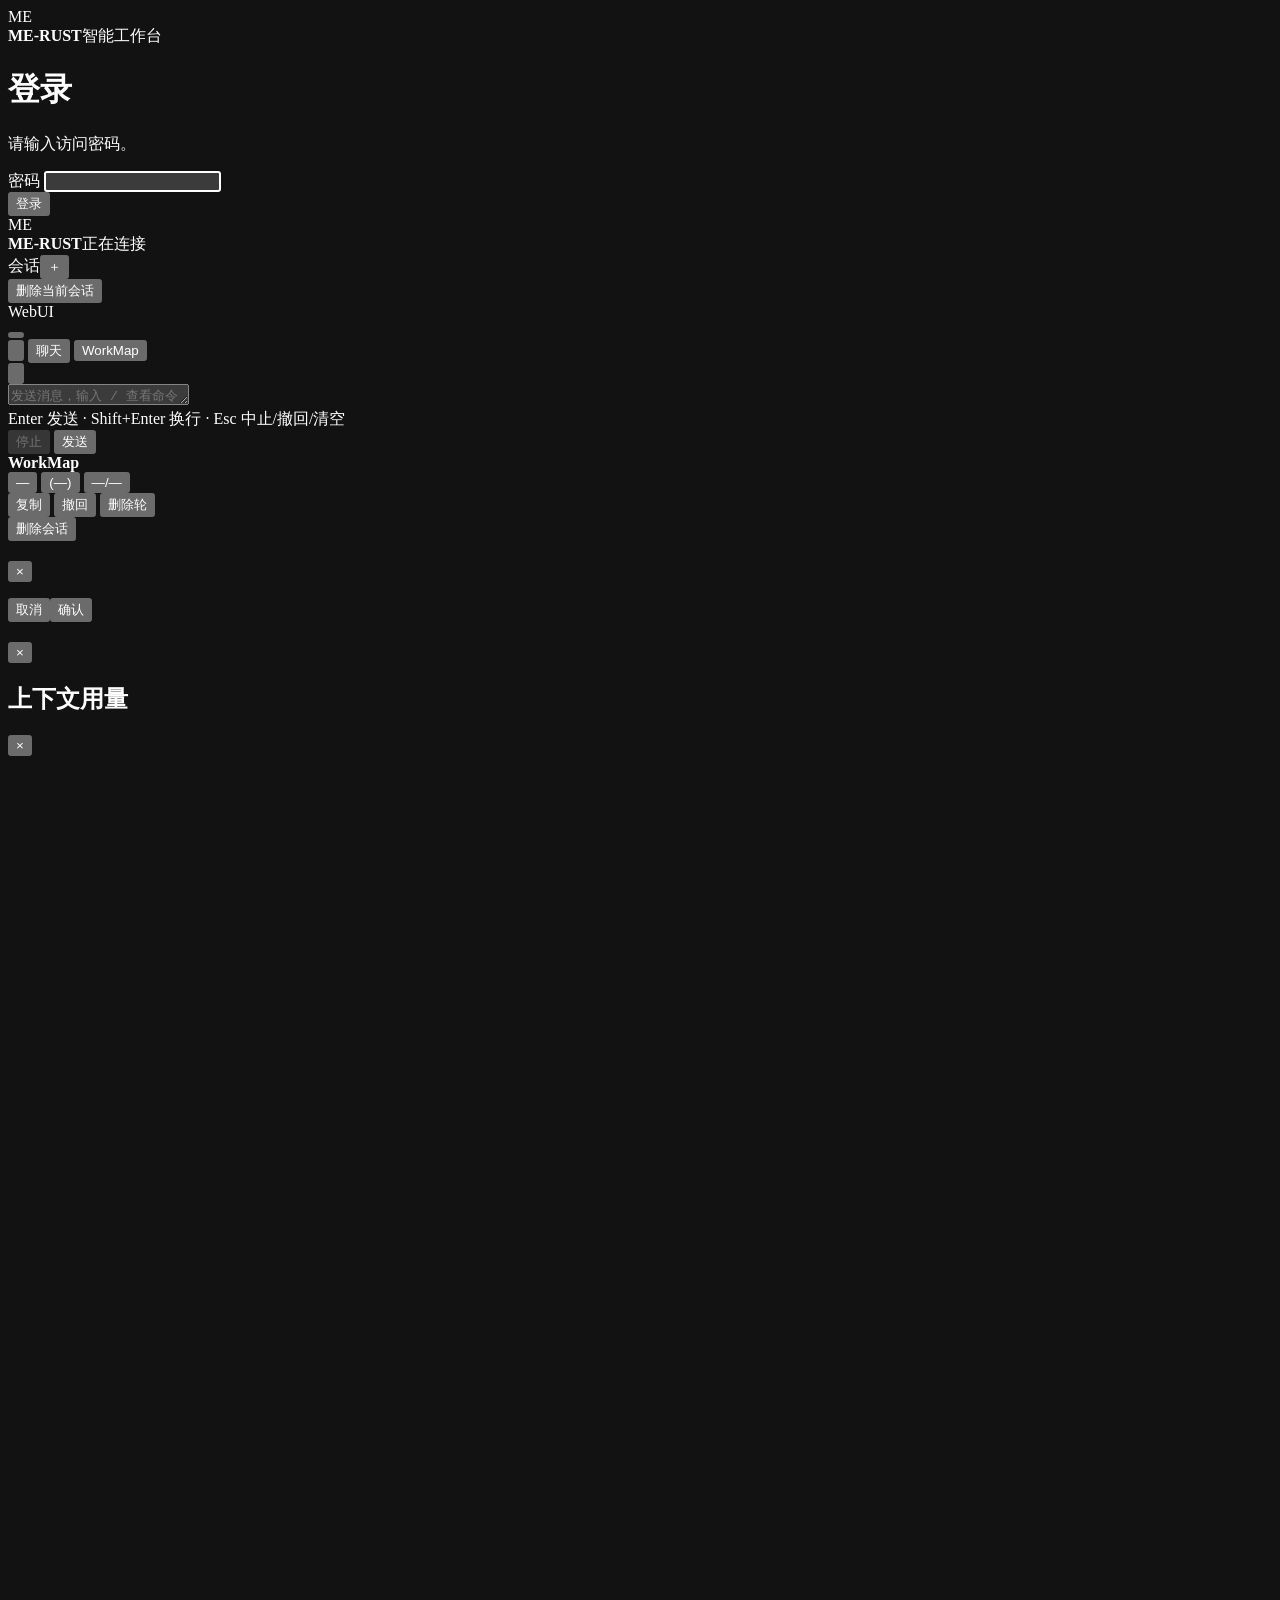
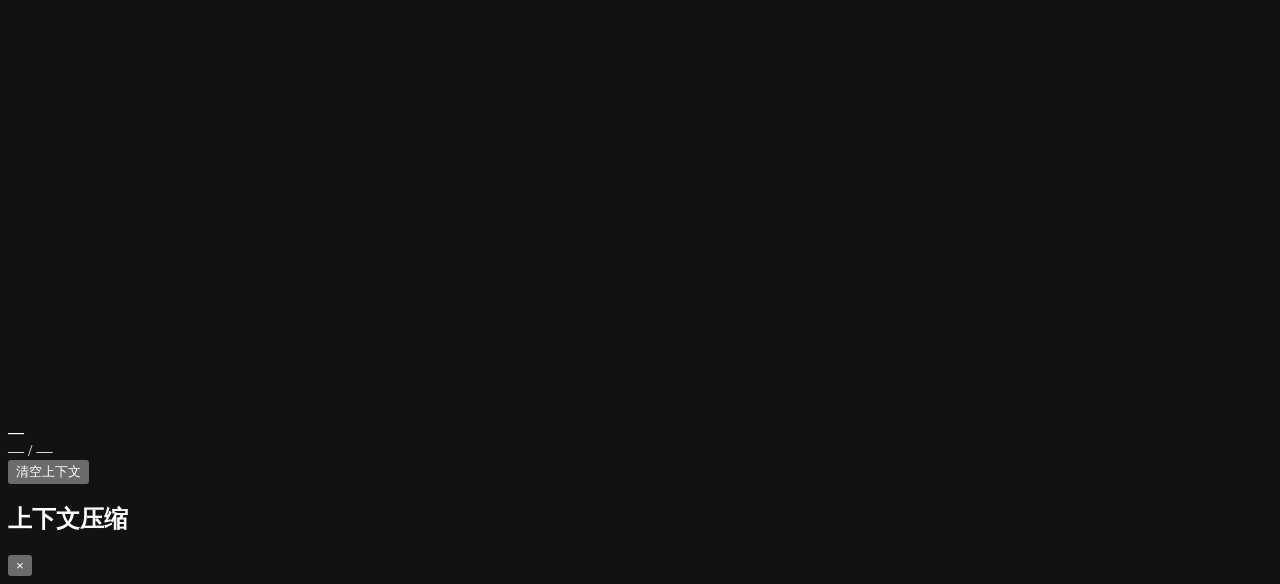
==== src/webui/index.html @ c1c69207 "v0.0.261: exclude local experiments from public repository" ====
<!doctype html>
<html lang="zh-CN">
<head>
  <meta charset="utf-8">
  <meta name="viewport" content="width=device-width,initial-scale=1,viewport-fit=cover,interactive-widget=resizes-content">
  <meta name="color-scheme" content="dark">
  <title>ME-RUST</title>
  <link rel="stylesheet" href="/style.css">
</head>
<body>
  <main id="login-screen" class="login-screen hidden">
    <form id="login-form" class="login-card">
      <div class="login-brand"><div class="brand-mark">ME</div><div><strong>ME-RUST</strong><span>智能工作台</span></div></div>
      <h1>登录</h1>
      <p>请输入访问密码。</p>
      <label for="login-password">密码</label>
      <input id="login-password" type="password" autocomplete="current-password" autofocus required>
      <div id="login-error" class="login-error" aria-live="polite"></div>
      <button id="login-submit" class="primary-button" type="submit">登录</button>
    </form>
  </main>

  <div id="app" class="app-shell hidden">
    <aside class="sidebar">
      <header class="brand">
        <div class="brand-mark">ME</div>
        <div><strong>ME-RUST</strong><span id="connection-label">正在连接</span></div>
      </header>
      <div class="sidebar-heading"><span>会话</span><button id="add-agent" title="新建会话">＋</button></div>
      <nav id="agent-list" class="agent-list"></nav>
      <button id="mobile-delete-agent" class="mobile-sidebar-delete" type="button">删除当前会话</button>
      <footer id="environment-footer" class="sidebar-footer">WebUI</footer>
    </aside>
    <button id="mobile-sidebar-backdrop" class="mobile-sidebar-backdrop" type="button" aria-label="关闭会话列表"></button>

    <main class="workspace">
      <nav id="view-tabs" class="view-tabs">
        <button id="mobile-sidebar-toggle" class="mobile-sidebar-toggle" type="button" aria-label="打开会话列表" aria-expanded="false">
          <svg viewBox="0 0 24 24" aria-hidden="true"><path d="M4 6h16M4 12h16M4 18h16"/></svg>
        </button>
        <button data-view="chat" class="active">聊天</button>
        <button data-view="workmap">WorkMap</button>
        <span id="terminal-tabs"></span>
      </nav>

      <section id="chat-view" class="view active">
        <div id="transcript" class="transcript"></div>
        <div class="scroll-to-bottom-anchor">
          <button id="scroll-to-bottom" class="scroll-to-bottom hidden" type="button" aria-label="滚动到最新消息" title="滚动到最新消息">
            <svg viewBox="0 0 24 24" aria-hidden="true"><path d="m6 9 6 6 6-6"/></svg>
          </button>
        </div>
        <div id="objective-summary" class="objective-summary hidden"></div>
        <div id="composer-shell" class="composer-shell">
          <div id="slash-menu" class="slash-menu hidden"></div>
          <textarea id="prompt-input" rows="1" placeholder="发送消息，输入 / 查看命令"></textarea>
          <div class="composer-actions">
            <span id="input-hint">Enter 发送 · Shift+Enter 换行 · Esc 中止/撤回/清空</span>
            <div class="composer-buttons">
              <button id="stop-generation" class="composer-button stop-button" type="button" disabled>停止</button>
              <button id="send-prompt" class="primary-button composer-button" type="button">发送</button>
            </div>
          </div>
        </div>
      </section>

      <section id="workmap-view" class="view">
        <div class="view-toolbar">
          <div><strong>WorkMap</strong><span id="workmap-count"></span></div>
        </div>
        <div id="workmap-content" class="document-view"></div>
      </section>

      <section id="terminal-view" class="view terminal-view">
        <div id="terminal-message" class="terminal-message hidden"></div>
        <div id="terminal-screen" class="terminal-screen"></div>
      </section>

      <footer id="statusbar" class="statusbar">
        <span class="status-primary">
          <span id="api-spinner"></span>
          <button id="status-model-trigger" class="status-selector status-model-selector" type="button" aria-haspopup="dialog" title="切换模型"><span id="status-model">—</span></button>
          <button id="status-effort-trigger" class="status-selector status-effort" type="button" aria-haspopup="dialog" title="切换推理强度">(<span id="status-effort">—</span>)</button>
          <span id="status-live-tokens" class="status-live-tokens"></span>
        </span>
        <button id="status-context-trigger" class="status-selector status-context-selector" type="button" aria-haspopup="dialog" aria-expanded="false" title="查看上下文用量"><span id="status-context">—/—</span></button>
      </footer>
    </main>
  </div>

  <div id="user-message-menu" class="user-message-menu hidden" role="menu">
    <button id="copy-user-message" type="button" role="menuitem">复制</button>
    <button id="rewind-user-message" class="danger" type="button" role="menuitem">撤回</button>
    <button id="delete-user-turn" class="danger" type="button" role="menuitem">删除轮</button>
  </div>

  <div id="agent-menu" class="agent-menu hidden" role="menu">
    <button id="delete-agent-menu" class="danger" type="button" role="menuitem">删除会话</button>
  </div>

  <div id="modal-backdrop" class="modal-backdrop hidden">
    <div class="modal" role="dialog" aria-modal="true">
      <header><h2 id="modal-title"></h2><button id="modal-close" aria-label="关闭">×</button></header>
      <p id="modal-description"></p>
      <div id="modal-content" class="modal-content"></div>
      <footer><button id="modal-cancel" class="ghost-button">取消</button><button id="modal-confirm" class="primary-button">确认</button></footer>
    </div>
  </div>

  <div id="choice-drawer-backdrop" class="drawer-backdrop hidden">
    <section class="choice-drawer" role="dialog" aria-modal="true" aria-labelledby="choice-drawer-title">
      <header><h2 id="choice-drawer-title"></h2><button id="choice-drawer-close" type="button" aria-label="关闭">×</button></header>
      <p id="choice-drawer-description"></p>
      <div id="choice-drawer-content" class="drawer-content"></div>
    </section>
  </div>

  <div id="context-drawer-backdrop" class="drawer-backdrop hidden">
    <section class="choice-drawer context-drawer" role="dialog" aria-modal="true" aria-labelledby="context-drawer-title">
      <header><h2 id="context-drawer-title">上下文用量</h2><button id="context-drawer-close" type="button" aria-label="关闭">×</button></header>
      <div class="context-drawer-content">
        <div class="context-ring-wrap">
          <svg id="context-ring" class="context-ring" viewBox="0 0 180 180" role="img" aria-label="上下文分类用量环形图"></svg>
          <strong id="context-percent" class="context-percent">—</strong>
        </div>
        <div id="context-usage-text" class="context-usage-text">— / —</div>
        <div id="context-breakdown" class="context-breakdown"></div>
      </div>
      <footer><button id="context-clear" class="ghost-button danger context-clear" type="button">清空上下文</button></footer>
    </section>
  </div>

  <div id="compact-summary-backdrop" class="modal-backdrop hidden">
    <section class="modal compact-summary-modal" role="dialog" aria-modal="true" aria-labelledby="compact-summary-title">
      <header><h2 id="compact-summary-title">上下文压缩</h2><button id="compact-summary-close" type="button" aria-label="关闭">×</button></header>
      <div id="compact-summary-content" class="modal-content markdown compact-summary-content"></div>
    </section>
  </div>

  <div id="toast-region" class="toast-region" aria-live="polite"></div>
  <script src="/markdown-it.js"></script>
  <script src="/markdown.js"></script>
  <script src="/app.js"></script>
</body>
</html>
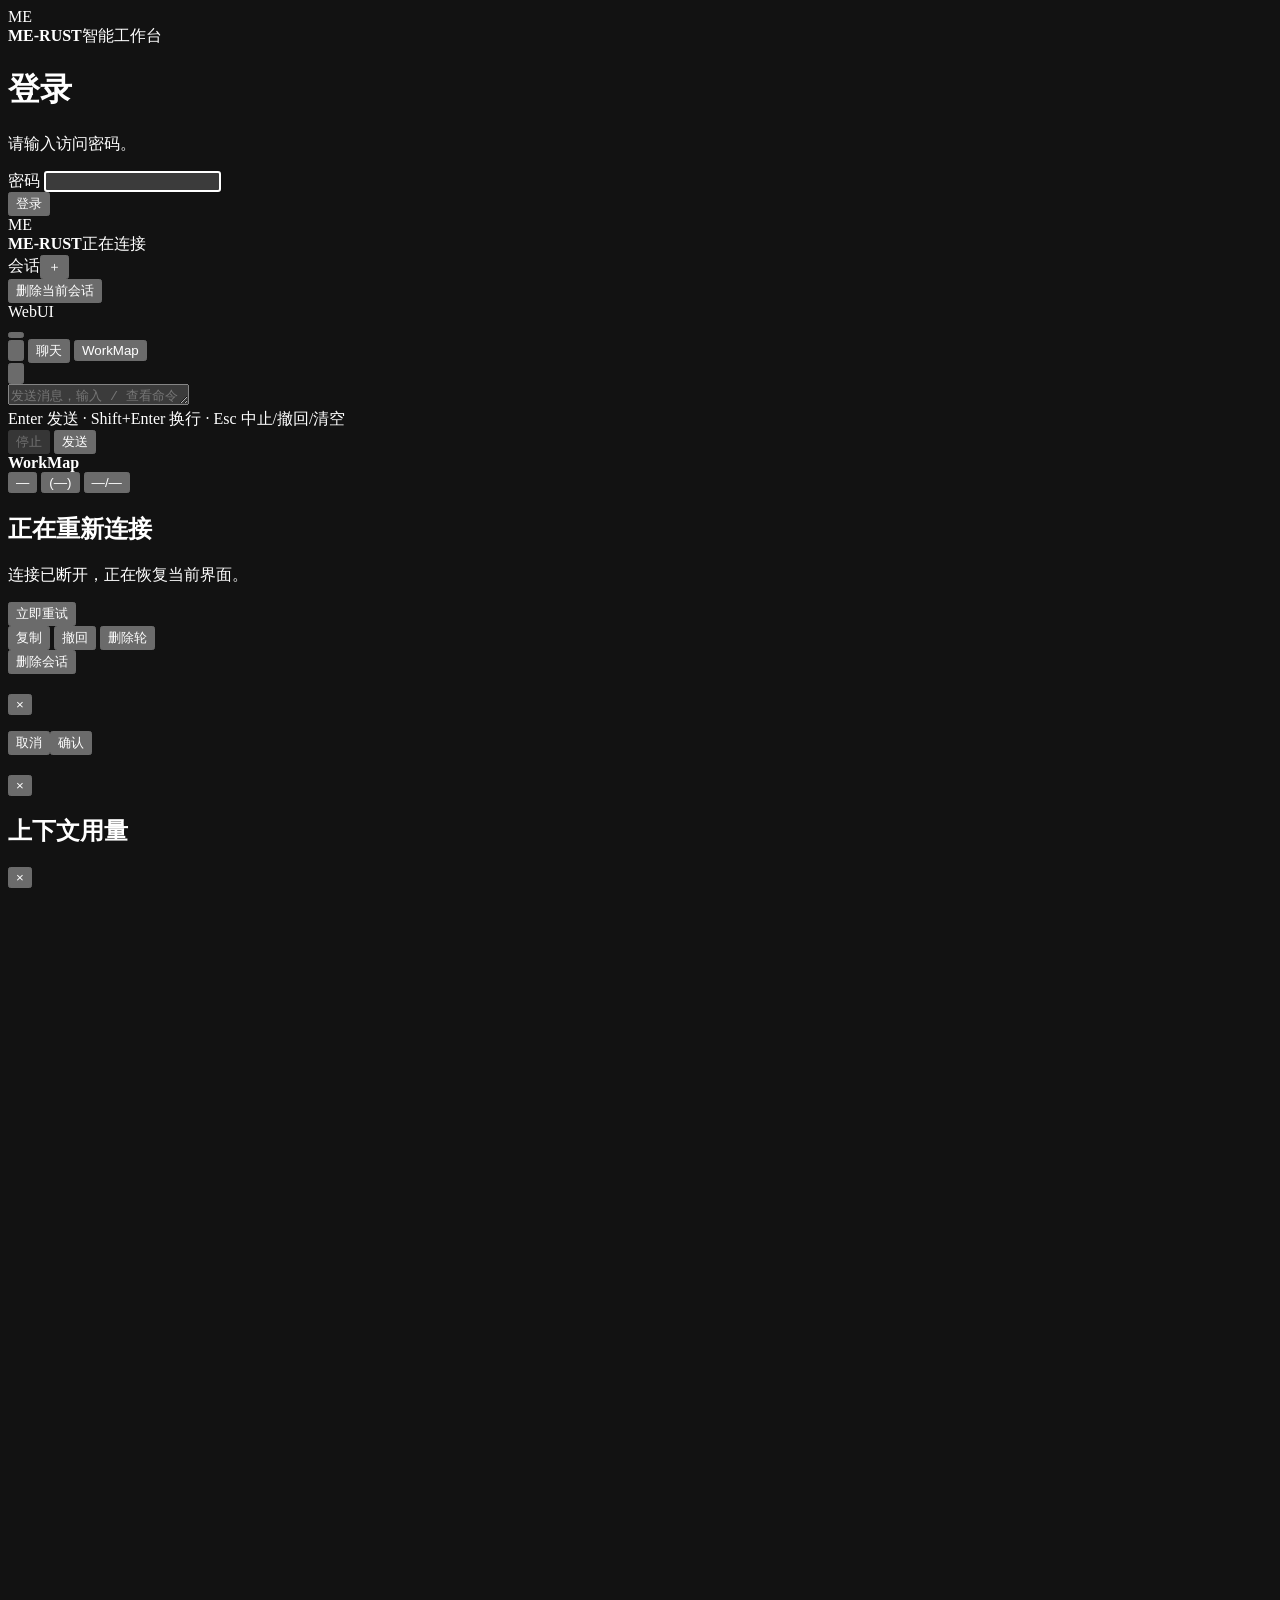
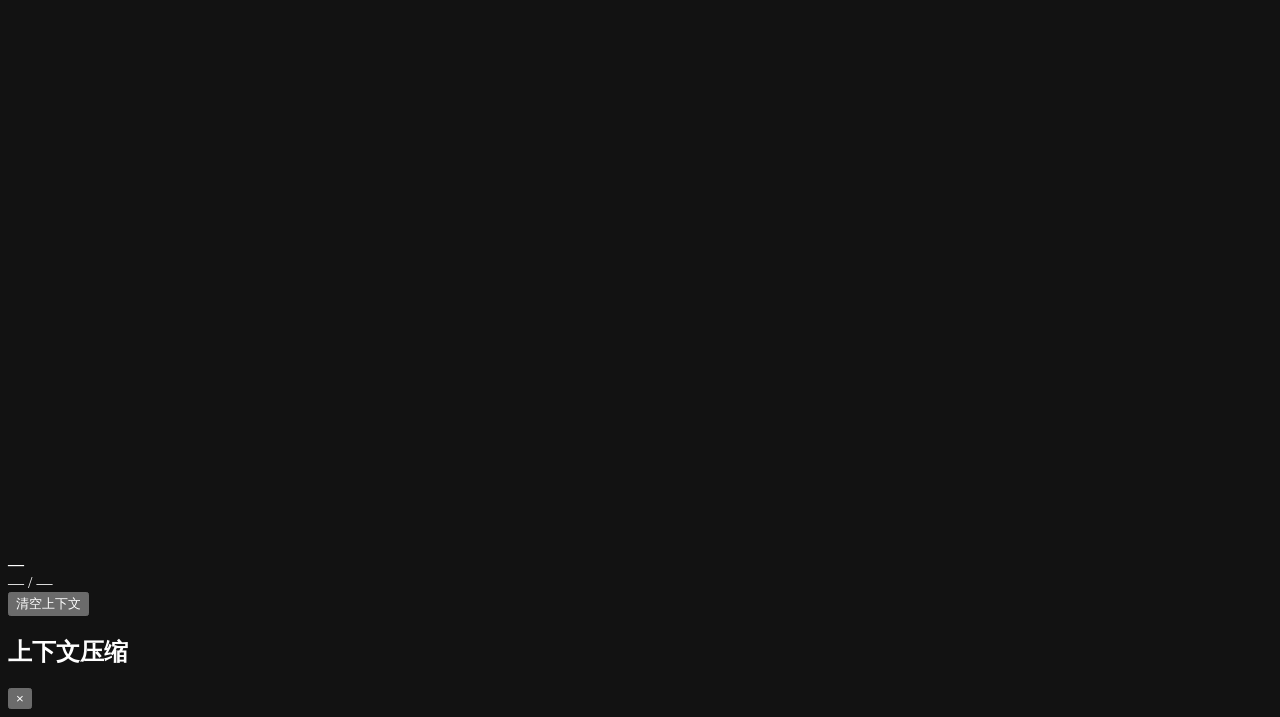
==== commit a7301dfc: "v0.0.296: migrate WebUI runtime transport to WebSocket" ====
--- a/src/webui/index.html
+++ b/src/webui/index.html
@@ -44,7 +44,9 @@
       </nav>
 
       <section id="chat-view" class="view active">
-        <div id="transcript" class="transcript"></div>
+        <div id="transcript" class="transcript">
+          <div id="transcript-content" class="transcript-content"></div>
+        </div>
         <div class="scroll-to-bottom-anchor">
           <button id="scroll-to-bottom" class="scroll-to-bottom hidden" type="button" aria-label="滚动到最新消息" title="滚动到最新消息">
             <svg viewBox="0 0 24 24" aria-hidden="true"><path d="m6 9 6 6 6-6"/></svg>
@@ -86,6 +88,15 @@
         <button id="status-context-trigger" class="status-selector status-context-selector" type="button" aria-haspopup="dialog" aria-expanded="false" title="查看上下文用量"><span id="status-context">—/—</span></button>
       </footer>
     </main>
+  </div>
+
+  <div id="connection-overlay" class="connection-overlay hidden" role="alertdialog" aria-modal="true" aria-labelledby="connection-overlay-title">
+    <div class="connection-card">
+      <span class="connection-spinner" aria-hidden="true"></span>
+      <h2 id="connection-overlay-title">正在重新连接</h2>
+      <p id="connection-overlay-message">连接已断开，正在恢复当前界面。</p>
+      <button id="connection-retry" class="primary-button" type="button">立即重试</button>
+    </div>
   </div>
 
   <div id="user-message-menu" class="user-message-menu hidden" role="menu">
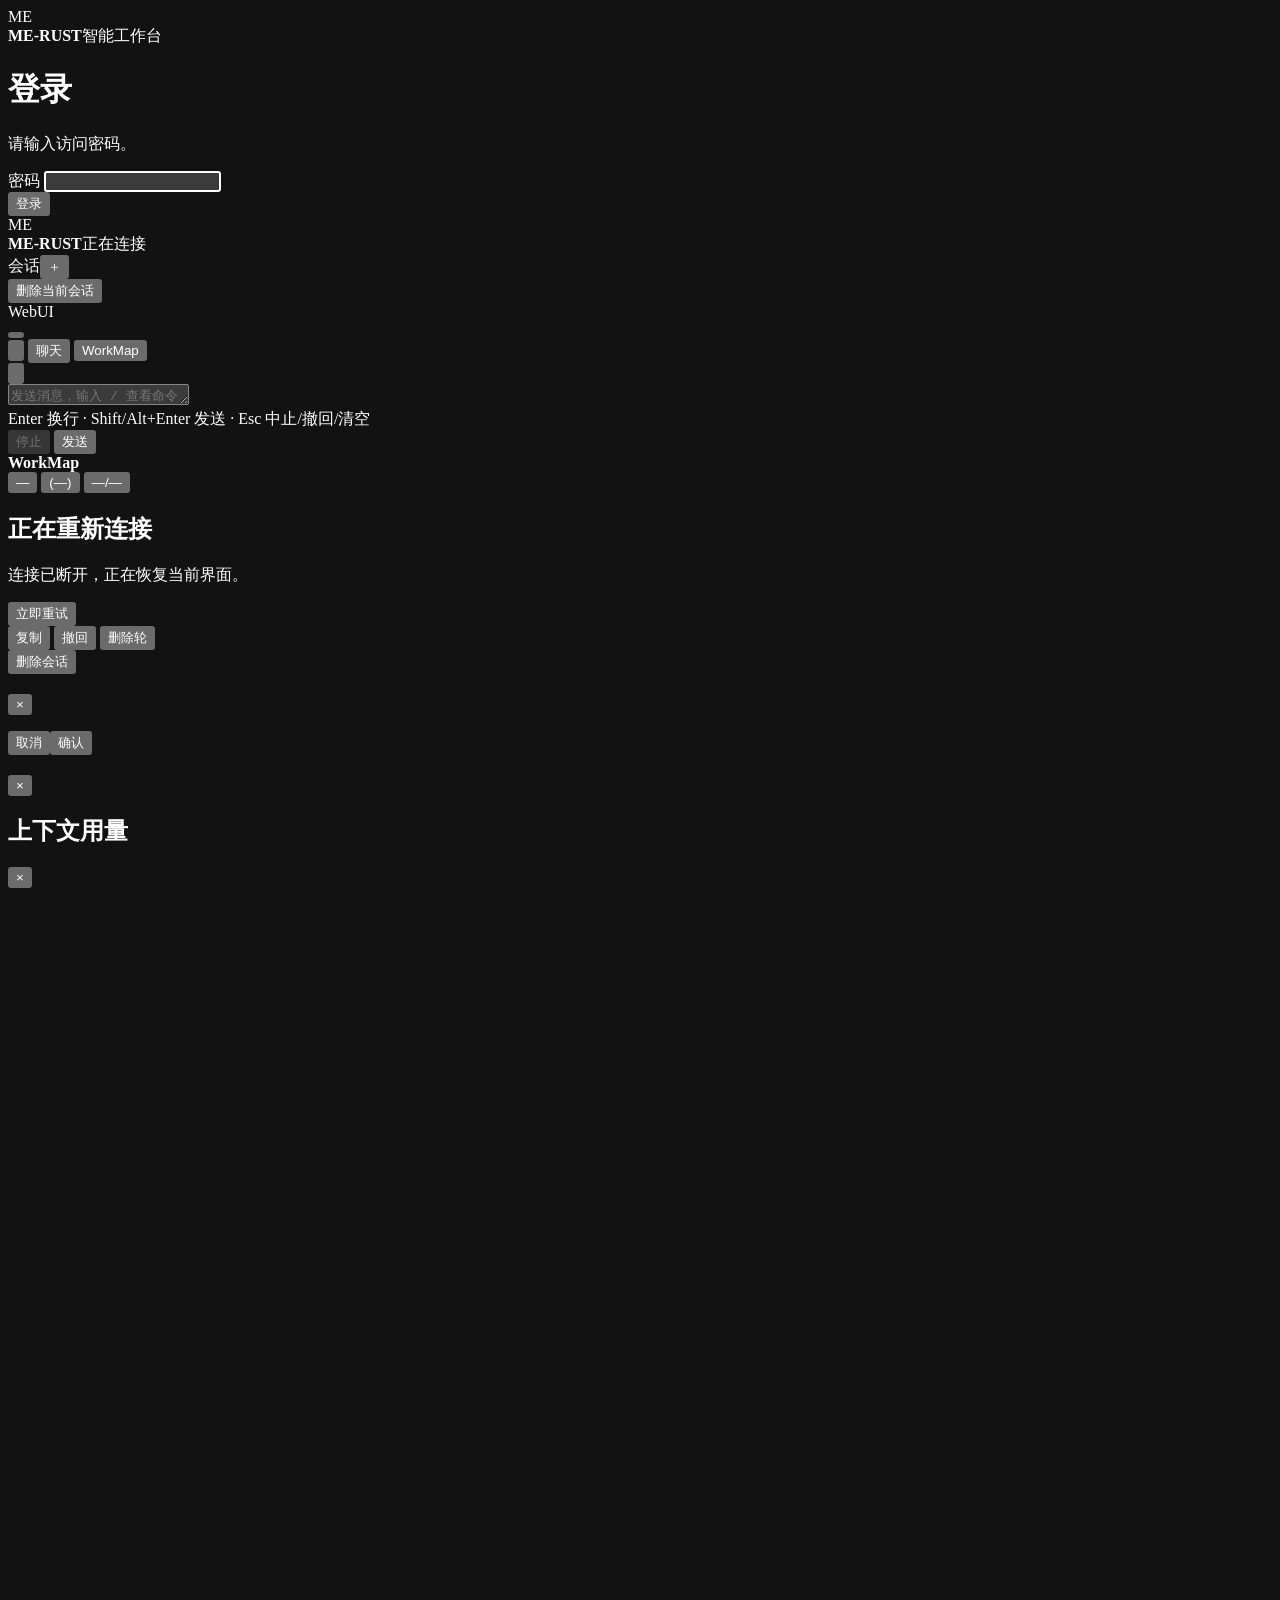
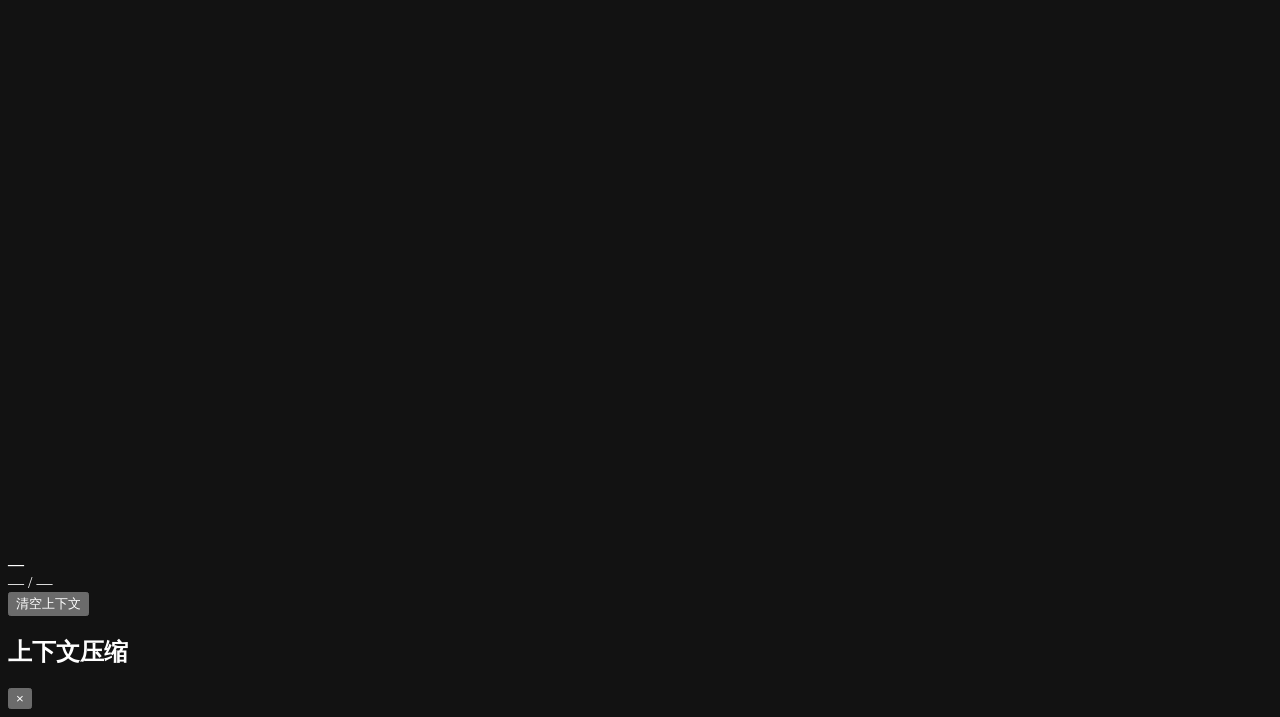
==== commit 4f610626: "v0.0.312 make Enter insert WebUI newlines" ====
--- a/src/webui/index.html
+++ b/src/webui/index.html
@@ -57,7 +57,7 @@
           <div id="slash-menu" class="slash-menu hidden"></div>
           <textarea id="prompt-input" rows="1" placeholder="发送消息，输入 / 查看命令"></textarea>
           <div class="composer-actions">
-            <span id="input-hint">Enter 发送 · Shift+Enter 换行 · Esc 中止/撤回/清空</span>
+            <span id="input-hint">Enter 换行 · Shift/Alt+Enter 发送 · Esc 中止/撤回/清空</span>
             <div class="composer-buttons">
               <button id="stop-generation" class="composer-button stop-button" type="button" disabled>停止</button>
               <button id="send-prompt" class="primary-button composer-button" type="button">发送</button>
